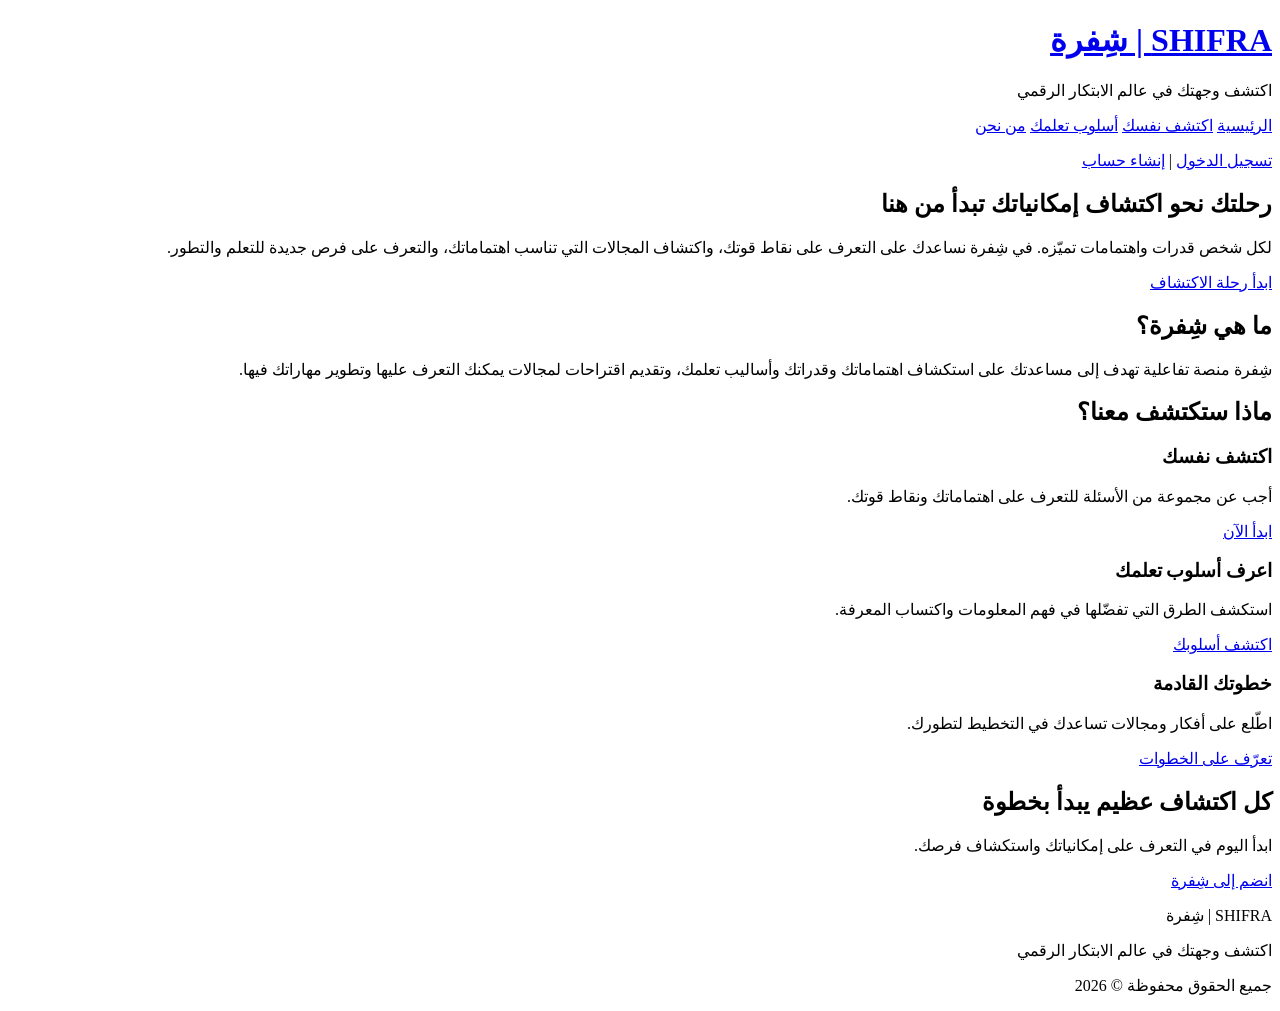
==== index.html @ 312e5a37 "Add files via upload" ====
<!DOCTYPE html>
<html lang="ar" dir="rtl">
<head>
  <meta charset="UTF-8">
  <meta name="viewport" content="width=device-width, initial-scale=1.0">
  <meta name="description" content="شفرة منصة تساعدك على اكتشاف اهتماماتك وقدراتك واستكشاف مساراتك المستقبلية.">
  <title>SHIFRA | شِفرة - الرئيسية</title>
</head>
<body>
  <header>
    <a href="index.html"><h1>SHIFRA | شِفرة</h1></a>
    <p>اكتشف وجهتك في عالم الابتكار الرقمي</p>
    <nav aria-label="القائمة الرئيسية">
      <a href="index.html">الرئيسية</a>
      <a href="discover.html">اكتشف نفسك</a>
      <a href="learning.html">أسلوب تعلمك</a>
      <a href="about.html">من نحن</a>
    </nav>
    <p><a href="login.html">تسجيل الدخول</a> | <a href="register.html">إنشاء حساب</a></p>
  </header>
  <main>
    <section>
      <h2>رحلتك نحو اكتشاف إمكانياتك تبدأ من هنا</h2>
      <p>لكل شخص قدرات واهتمامات تميّزه. في شِفرة نساعدك على التعرف على نقاط قوتك، واكتشاف المجالات التي تناسب اهتماماتك، والتعرف على فرص جديدة للتعلم والتطور.</p>
      <a href="discover.html">ابدأ رحلة الاكتشاف</a>
    </section>
    <section>
      <h2>ما هي شِفرة؟</h2>
      <p>شِفرة منصة تفاعلية تهدف إلى مساعدتك على استكشاف اهتماماتك وقدراتك وأساليب تعلمك، وتقديم اقتراحات لمجالات يمكنك التعرف عليها وتطوير مهاراتك فيها.</p>
    </section>
    <section>
      <h2>ماذا ستكتشف معنا؟</h2>
      <article>
        <h3>اكتشف نفسك</h3>
        <p>أجب عن مجموعة من الأسئلة للتعرف على اهتماماتك ونقاط قوتك.</p>
        <a href="discover.html">ابدأ الآن</a>
      </article>
      <article>
        <h3>اعرف أسلوب تعلمك</h3>
        <p>استكشف الطرق التي تفضّلها في فهم المعلومات واكتساب المعرفة.</p>
        <a href="learning.html">اكتشف أسلوبك</a>
      </article>
      <article>
        <h3>خطوتك القادمة</h3>
        <p>اطّلع على أفكار ومجالات تساعدك في التخطيط لتطورك.</p>
        <a href="next-step.html">تعرّف على الخطوات</a>
      </article>
    </section>
    <section>
      <h2>كل اكتشاف عظيم يبدأ بخطوة</h2>
      <p>ابدأ اليوم في التعرف على إمكانياتك واستكشاف فرصك.</p>
      <a href="register.html">انضم إلى شِفرة</a>
    </section>
  </main>
  <footer>
    <p>SHIFRA | شِفرة</p>
    <p>اكتشف وجهتك في عالم الابتكار الرقمي</p>
    <p>جميع الحقوق محفوظة &copy; 2026</p>
  </footer>
</body>
</html>
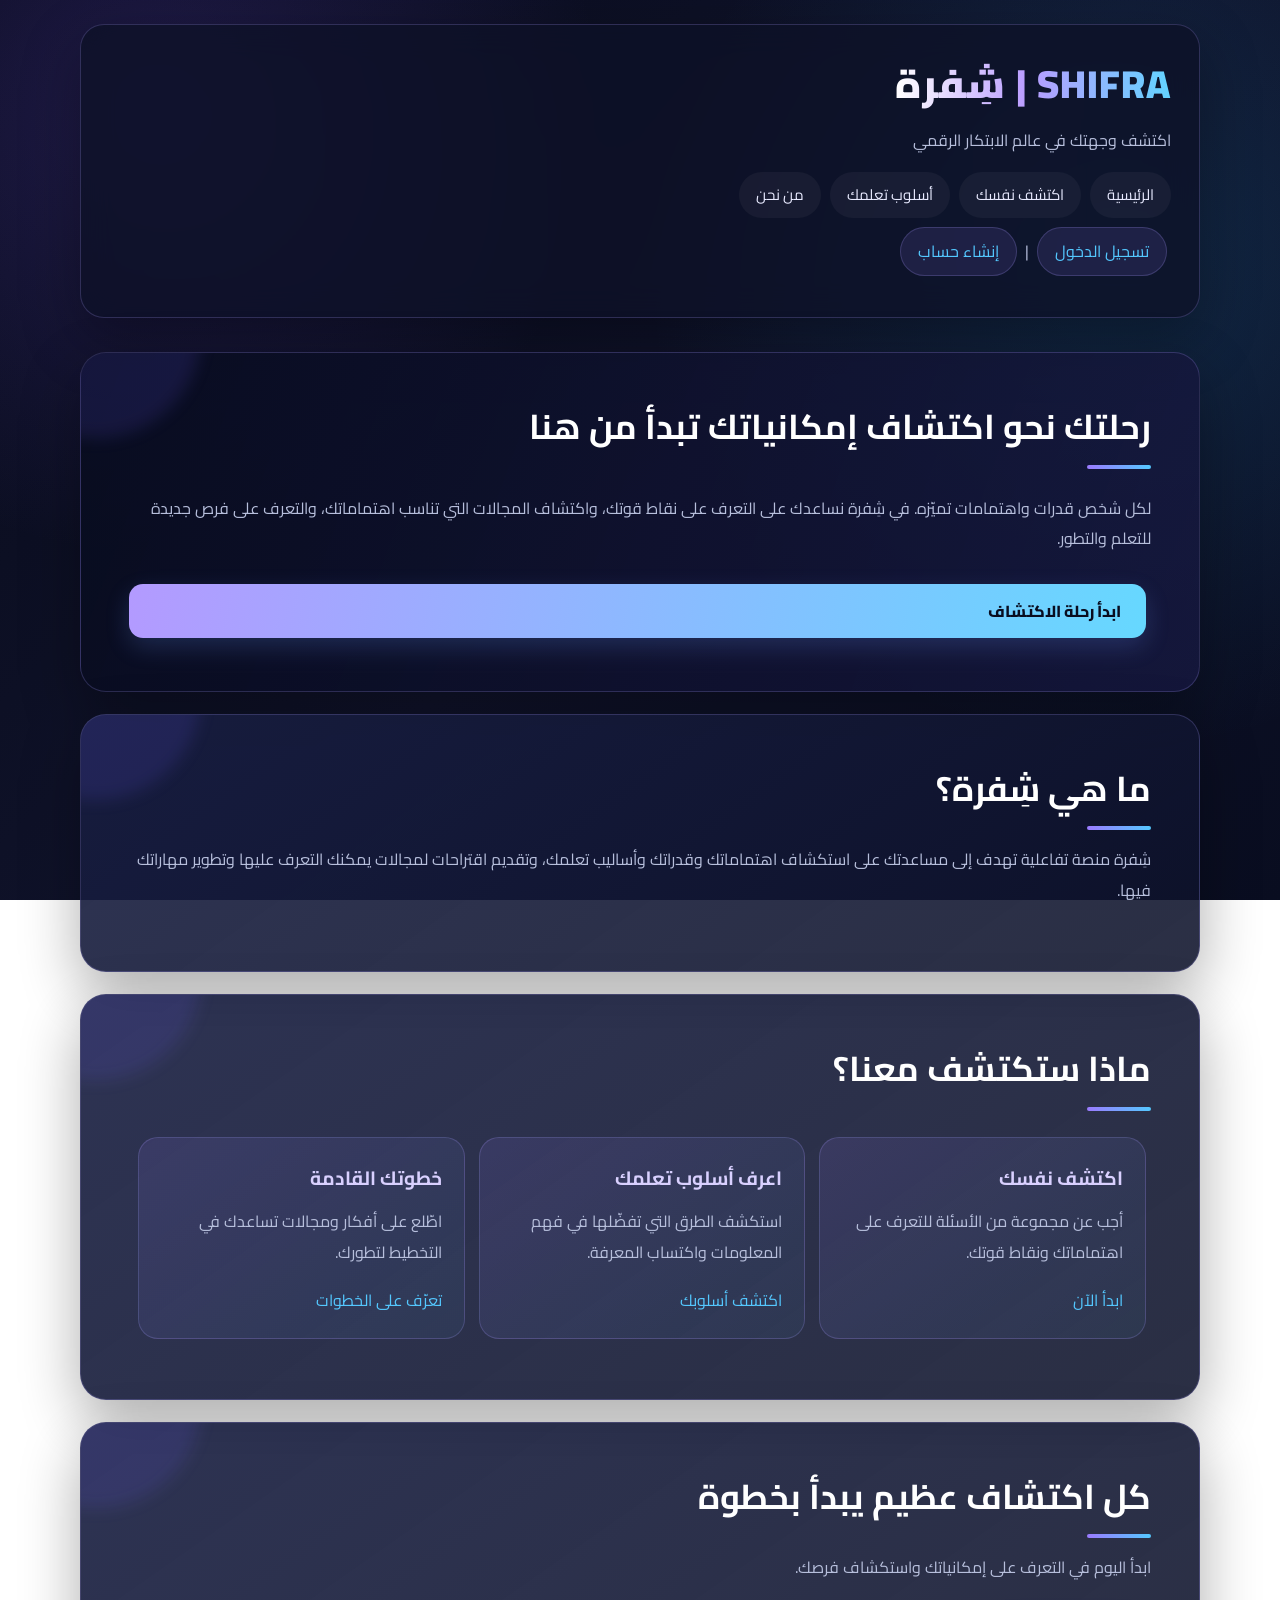
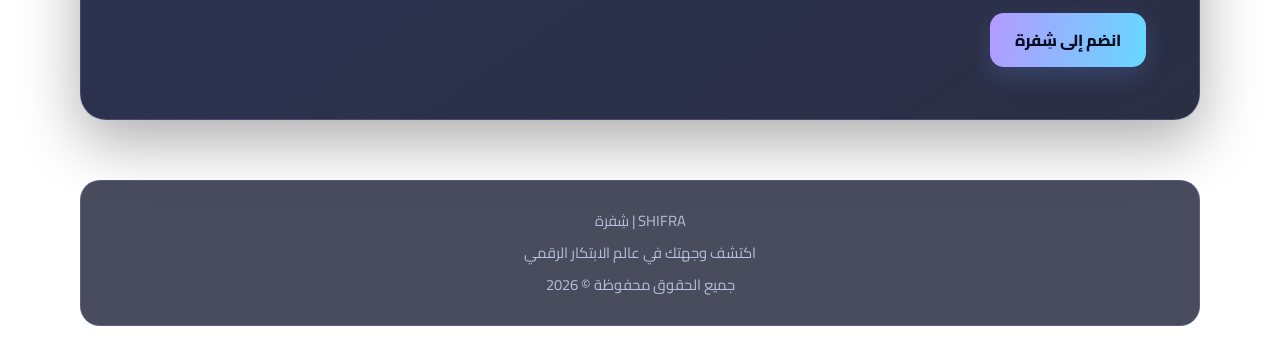
==== commit a2a3dcc2: "Add files via upload" ====
--- a/index.html
+++ b/index.html
@@ -3,10 +3,11 @@
 <head>
   <meta charset="UTF-8">
   <meta name="viewport" content="width=device-width, initial-scale=1.0">
+  <link rel="stylesheet" href="style.css">
   <meta name="description" content="شفرة منصة تساعدك على اكتشاف اهتماماتك وقدراتك واستكشاف مساراتك المستقبلية.">
   <title>SHIFRA | شِفرة - الرئيسية</title>
 </head>
-<body>
+<body class="page-home">
   <header>
     <a href="index.html"><h1>SHIFRA | شِفرة</h1></a>
     <p>اكتشف وجهتك في عالم الابتكار الرقمي</p>
@@ -57,5 +58,5 @@
     <p>اكتشف وجهتك في عالم الابتكار الرقمي</p>
     <p>جميع الحقوق محفوظة &copy; 2026</p>
   </footer>
-</body>
+</>
 </html>
--- a/style.css
+++ b/style.css
@@ -0,0 +1,79 @@
+/* SHIFRA | شِفرة - CSS Stage */
+@import url('https://fonts.googleapis.com/css2?family=Cairo:wght@400;500;600;700;800;900&display=swap');
+:root{--bg:#080b1b;--text:#f5f6ff;--muted:#b7bfdc;--purple:#9b7bff;--blue:#54c8ff;--border:rgba(167,157,255,.22);--shadow:0 22px 60px rgba(0,0,0,.32)}
+*{box-sizing:border-box}
+html{scroll-behavior:smooth}
+body{margin:0;min-height:100vh;font-family:"Cairo",Tahoma,Arial,sans-serif;color:var(--text);line-height:1.9;background:radial-gradient(circle at 12% 12%,rgba(110,76,220,.22),transparent 28rem),radial-gradient(circle at 88% 30%,rgba(34,159,220,.16),transparent 30rem),linear-gradient(135deg,#080b1b 0%,#10132b 52%,#090d20 100%);background-attachment:fixed}
+a{color:var(--blue);text-decoration:none;transition:.25s}a:hover{color:#d8caff}
+header{width:min(1120px,calc(100% - 36px));margin:24px auto 0;padding:22px 28px;border:1px solid var(--border);border-radius:24px;background:rgba(13,17,39,.78);box-shadow:var(--shadow);backdrop-filter:blur(16px)}
+header>a:first-child{color:var(--text);display:inline-block}
+header h1{margin:0;font-size:clamp(1.7rem,4vw,2.45rem);font-weight:900;letter-spacing:1px;background:linear-gradient(90deg,#fff,#b99cff 48%,#62d4ff);-webkit-background-clip:text;background-clip:text;color:transparent}
+header>p{color:var(--muted);margin:4px 0 14px}
+nav{display:flex;flex-wrap:wrap;gap:9px;align-items:center;margin-top:16px}
+nav a{display:inline-block;padding:8px 16px;color:#e8eaff;border:1px solid transparent;border-radius:999px;background:rgba(255,255,255,.045);font-size:.94rem}
+nav a:hover{color:white;border-color:var(--border);background:rgba(155,123,255,.18);transform:translateY(-2px)}
+header>p a{display:inline-block;margin:5px 4px;padding:8px 17px;border:1px solid var(--border);border-radius:999px;background:rgba(155,123,255,.12)}
+main{width:min(1120px,calc(100% - 36px));margin:34px auto 60px}
+section{position:relative;overflow:hidden;margin:22px 0;padding:clamp(24px,5vw,48px);border:1px solid var(--border);border-radius:26px;background:linear-gradient(145deg,rgba(24,30,65,.91),rgba(13,18,42,.88));box-shadow:var(--shadow)}
+section:before{content:"";position:absolute;width:210px;height:210px;top:-125px;left:-90px;border-radius:50%;background:rgba(112,91,255,.13);filter:blur(8px);pointer-events:none}
+main>section:first-child{background:linear-gradient(145deg,rgba(24,30,65,.91),rgba(13,18,42,.88));min-height:240px}body:has(header>p a[href="register.html"]) main>section:first-child{background:linear-gradient(110deg,rgba(8,12,31,.94),rgba(23,24,64,.78)),url("assets/images/hero.jpg") center/cover no-repeat;min-height:340px;display:flex;flex-direction:column;justify-content:center}
+h2{position:relative;margin:0 0 14px;color:#fff;font-size:clamp(1.45rem,3vw,2.15rem);line-height:1.5}
+h2:after{content:"";display:block;width:64px;height:4px;margin-top:12px;border-radius:9px;background:linear-gradient(90deg,var(--purple),var(--blue))}
+h3{color:#d9d0ff;margin:0 0 8px;font-size:1.2rem}
+p{color:var(--muted);margin:10px 0 18px}
+main>section>a,button{display:inline-block;margin:12px 5px 4px 0;padding:12px 25px;border:0;border-radius:14px;color:#090d20;background:linear-gradient(100deg,#b39aff,#66d8ff);font-family:inherit;font-size:1rem;font-weight:800;cursor:pointer;box-shadow:0 9px 25px rgba(103,151,255,.2);transition:transform .25s,box-shadow .25s,filter .25s}
+main>section>a:hover,button:hover{color:#090d20;transform:translateY(-3px);filter:brightness(1.08);box-shadow:0 14px 30px rgba(103,151,255,.3)}
+article{display:inline-block;vertical-align:top;width:calc(33.333% - 14px);min-width:220px;min-height:155px;margin:12px 5px;padding:22px;border:1px solid var(--border);border-radius:20px;background:linear-gradient(145deg,rgba(155,123,255,.12),rgba(84,200,255,.055));transition:transform .25s,border-color .25s}
+article:hover{transform:translateY(-5px);border-color:rgba(84,200,255,.55)}
+form{max-width:720px;margin-top:22px}form>div{margin:16px 0}
+label,legend{color:#e7e9ff;font-weight:700}
+input:not([type=radio]):not([type=checkbox]),textarea,select{display:block;width:100%;margin-top:7px;padding:13px 15px;border:1px solid rgba(166,171,226,.25);border-radius:13px;outline:none;color:var(--text);background:rgba(5,9,27,.72);font:inherit;transition:border-color .2s,box-shadow .2s}
+input:focus,textarea:focus,select:focus{border-color:var(--blue);box-shadow:0 0 0 3px rgba(84,200,255,.12)}
+input::placeholder,textarea::placeholder{color:#818bad}
+input[type=radio],input[type=checkbox]{accent-color:#9b7bff;width:17px;height:17px;vertical-align:middle;margin:0 0 0 8px}
+fieldset{margin:20px 0;padding:20px;border:1px solid var(--border);border-radius:18px;background:rgba(5,9,27,.34)}
+legend{padding:0 10px;color:#cdbdff}
+fieldset label{display:block;padding:8px 10px;margin:5px 0;border-radius:10px;font-weight:500}
+fieldset label:hover{background:rgba(155,123,255,.1)}
+form button{margin-top:12px}
+ol,ul{padding-right:24px;color:var(--muted)}li{padding:7px 0}strong{color:#e4dcff}
+footer{width:min(1120px,calc(100% - 36px));margin:0 auto 24px;padding:22px;text-align:center;border:1px solid var(--border);border-radius:20px;background:rgba(13,17,39,.75)}
+footer p{margin:4px 0;font-size:.92rem}
+@media(max-width:700px){header{padding:18px;margin-top:12px;border-radius:19px}nav{gap:7px}nav a{padding:7px 12px;font-size:.88rem}main{margin-top:20px}section{padding:24px 19px;border-radius:20px}main>section:first-child{min-height:260px}article{display:block;width:100%;min-width:0;margin:12px 0}footer{padding:18px}}
+/* صورة صفحة اكتشف نفسك */
+body.page-discover main > section:first-child {
+    background-image:
+        linear-gradient(rgba(10, 8, 30, 0.55), rgba(10, 8, 30, 0.75)),
+        url("images/discover.jpg");
+
+    background-size: cover;
+    background-position: center;
+    background-repeat: no-repeat;
+}
+/* صورة صفحة أسلوب تعلمك */
+body.page-learning main > section:first-child {
+    background-image:
+        linear-gradient(rgba(10, 8, 30, 0.55), rgba(10, 8, 30, 0.75)),
+        url("images/learning.jpg");
+    background-size: cover;
+    background-position: center;
+    background-repeat: no-repeat;
+}
+/* صورة صفحة من نحن */
+body.page-about main > section:first-child {
+    background-image:
+        linear-gradient(rgba(10, 8, 30, 0.55), rgba(10, 8, 30, 0.75)),
+        url("images/about.jpg");
+    background-size: cover;
+    background-position: center;
+    background-repeat: no-repeat;
+}
+/* صورة الصفحة الرئيسية */
+body.page-home main > section:first-child {
+    background-image:
+        linear-gradient(rgba(10, 8, 30, 0.45), rgba(10, 8, 30, 0.70)),
+        url("images/hero.jpg");
+    background-size: cover;
+    background-position: center;
+    background-repeat: no-repeat;
+}
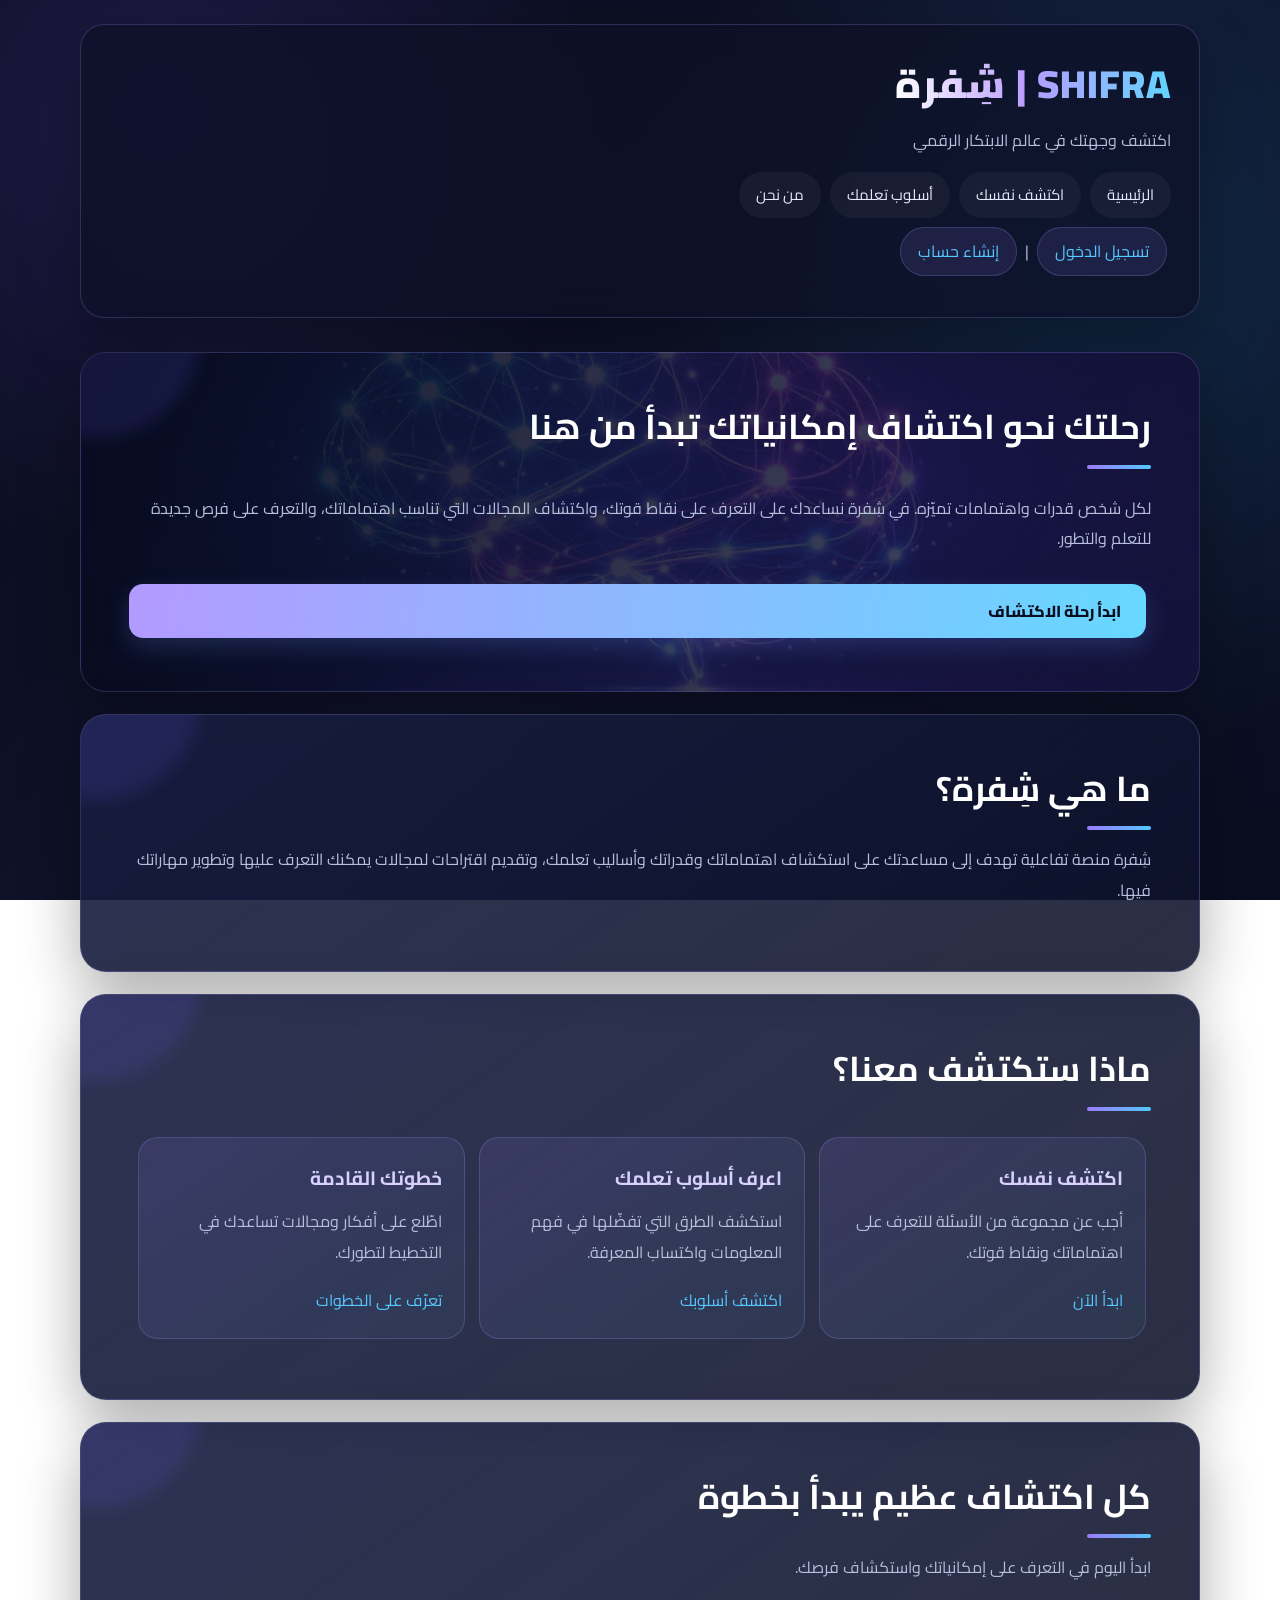
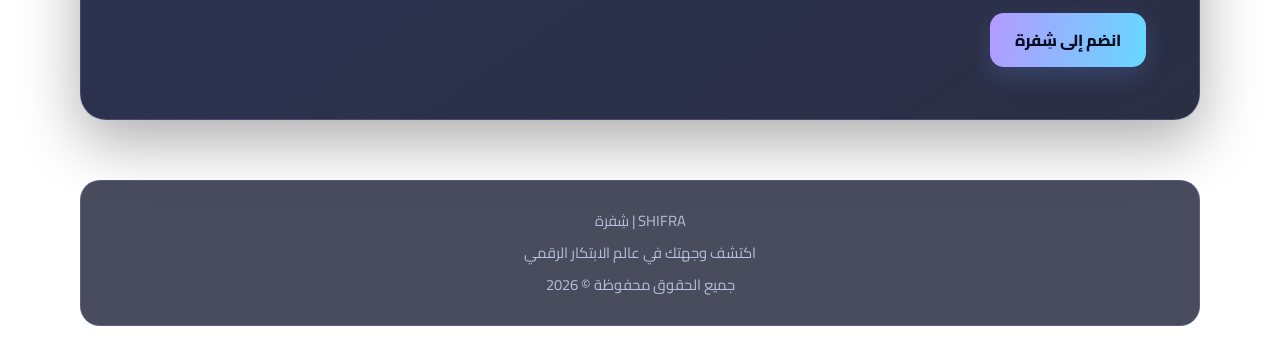
==== commit 865e57bb: "Update index.html" ====
--- a/index.html
+++ b/index.html
@@ -58,5 +58,6 @@
     <p>اكتشف وجهتك في عالم الابتكار الرقمي</p>
     <p>جميع الحقوق محفوظة &copy; 2026</p>
   </footer>
-</>
+</body>
+  <script src="script.js"></script>
 </html>
--- a/style.css
+++ b/style.css
@@ -16,7 +16,7 @@
 main{width:min(1120px,calc(100% - 36px));margin:34px auto 60px}
 section{position:relative;overflow:hidden;margin:22px 0;padding:clamp(24px,5vw,48px);border:1px solid var(--border);border-radius:26px;background:linear-gradient(145deg,rgba(24,30,65,.91),rgba(13,18,42,.88));box-shadow:var(--shadow)}
 section:before{content:"";position:absolute;width:210px;height:210px;top:-125px;left:-90px;border-radius:50%;background:rgba(112,91,255,.13);filter:blur(8px);pointer-events:none}
-main>section:first-child{background:linear-gradient(145deg,rgba(24,30,65,.91),rgba(13,18,42,.88));min-height:240px}body:has(header>p a[href="register.html"]) main>section:first-child{background:linear-gradient(110deg,rgba(8,12,31,.94),rgba(23,24,64,.78)),url("assets/images/hero.jpg") center/cover no-repeat;min-height:340px;display:flex;flex-direction:column;justify-content:center}
+main>section:first-child{background:linear-gradient(145deg,rgba(24,30,65,.91),rgba(13,18,42,.88));min-height:240px}body:has(header>p a[href="register.html"]) main>section:first-child{background:linear-gradient(110deg,rgba(8,12,31,.94),rgba(23,24,64,.78)),url("images/hero.jpg") center/cover no-repeat;min-height:340px;display:flex;flex-direction:column;justify-content:center}
 h2{position:relative;margin:0 0 14px;color:#fff;font-size:clamp(1.45rem,3vw,2.15rem);line-height:1.5}
 h2:after{content:"";display:block;width:64px;height:4px;margin-top:12px;border-radius:9px;background:linear-gradient(90deg,var(--purple),var(--blue))}
 h3{color:#d9d0ff;margin:0 0 8px;font-size:1.2rem}
@@ -43,7 +43,7 @@
 /* صورة صفحة اكتشف نفسك */
 body.page-discover main > section:first-child {
     background-image:
-        linear-gradient(rgba(10, 8, 30, 0.55), rgba(10, 8, 30, 0.75)),
+        linear-gradient(rgba(10, 8, 30, 0.50), rgba(10, 8, 30, 0.70)),
         url("images/discover.jpg");
 
     background-size: cover;
@@ -53,7 +53,7 @@
 /* صورة صفحة أسلوب تعلمك */
 body.page-learning main > section:first-child {
     background-image:
-        linear-gradient(rgba(10, 8, 30, 0.55), rgba(10, 8, 30, 0.75)),
+        linear-gradient(rgba(10, 8, 30, 0.50), rgba(10, 8, 30, 0.70)),
         url("images/learning.jpg");
     background-size: cover;
     background-position: center;
@@ -62,7 +62,7 @@
 /* صورة صفحة من نحن */
 body.page-about main > section:first-child {
     background-image:
-        linear-gradient(rgba(10, 8, 30, 0.55), rgba(10, 8, 30, 0.75)),
+        linear-gradient(rgba(10, 8, 30, 0.50), rgba(10, 8, 30, 0.70)),
         url("images/about.jpg");
     background-size: cover;
     background-position: center;
@@ -70,10 +70,12 @@
 }
 /* صورة الصفحة الرئيسية */
 body.page-home main > section:first-child {
-    background-image:
-        linear-gradient(rgba(10, 8, 30, 0.45), rgba(10, 8, 30, 0.70)),
-        url("images/hero.jpg");
-    background-size: cover;
-    background-position: center;
-    background-repeat: no-repeat;
-}+    background:
+        linear-gradient(rgba(10, 8, 30, 0.25), rgba(10, 8, 30, 0.40)),
+        url("images/hero.jpg") center center / cover no-repeat;
+
+    min-height: 380px;
+    display: flex;
+    flex-direction: column;
+    justify-content: center;
+}
